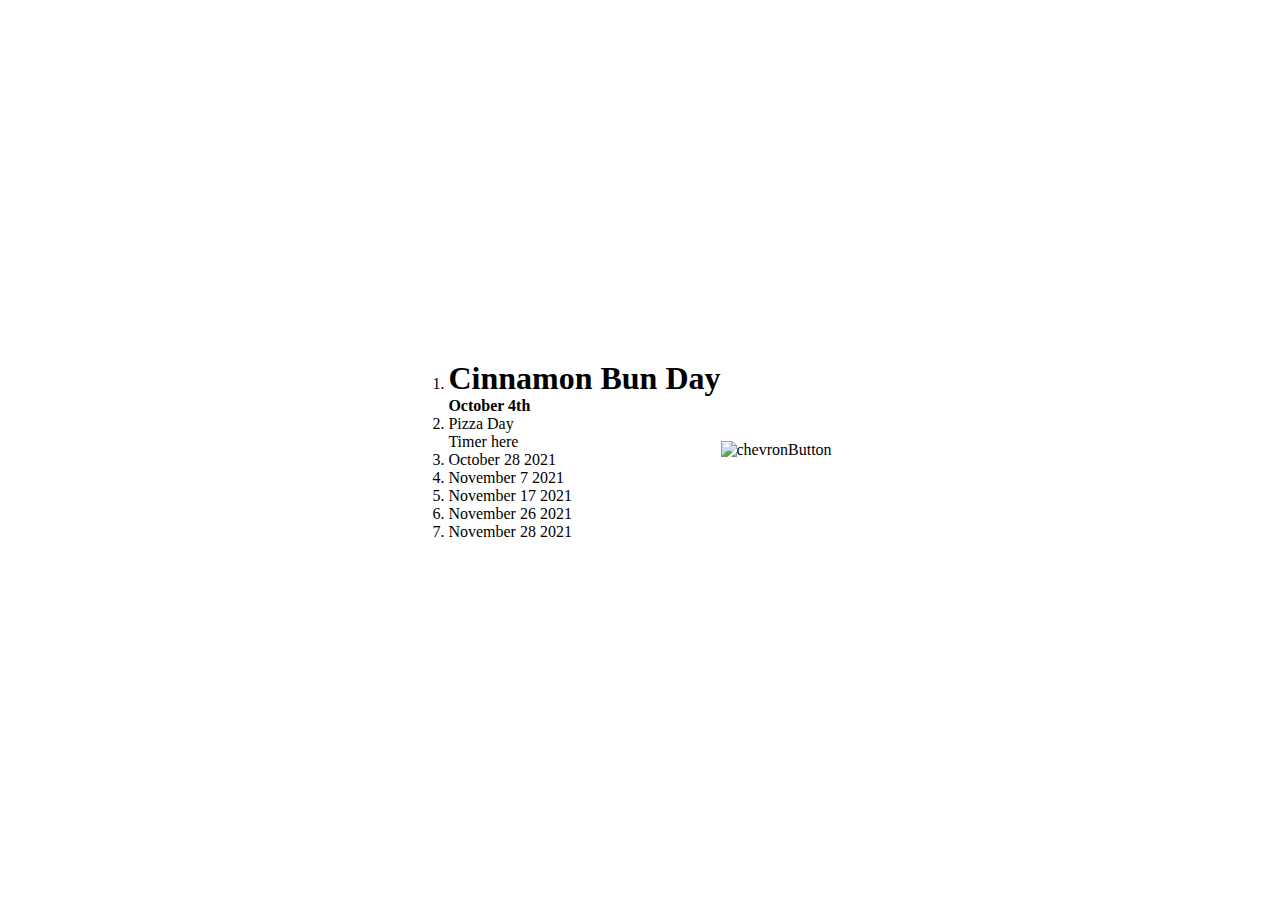
==== index.html @ 84234f28 "Cleaned some stuff." ====
<!DOCTYPE html>
<html lang="en">
  <head>
    <meta charset="UTF-8" />
    <meta http-equiv="X-UA-Compatible" content="IE=edge" />
    <meta name="viewport" content="width=device-width, initial-scale=1.0" />
    <title>Food Holiday Countdown</title>

    <link rel="preconnect" href="https://fonts.googleapis.com" />
    <link rel="preconnect" href="https://fonts.gstatic.com" crossorigin />
    <link
      href="https://fonts.googleapis.com/css2?family=Pacifico&display=swap"
      rel="stylesheet"
    />

    <link rel="preconnect" href="https://fonts.googleapis.com" />
    <link rel="preconnect" href="https://fonts.gstatic.com" crossorigin />
    <link
      href="https://fonts.googleapis.com/css2?family=Open+Sans:ital,wght@0,300;0,400;0,500;0,600;0,700;0,800;1,300;1,400;1,500;1,600;1,700;1,800&display=swap"
      rel="stylesheet"
    />

    <link rel="stylesheet" href="./styles/style.css" />

    <!-- JAVA SCRIPT -->

    <script type="text/javascript" src="./scripts/main.js"></script>

  </head>
  <body onload="getHolidays();">
    <main>
      <ol class="cards">
        <li class="main__card">
          <h1>Cinnamon Bun Day</h1>
          <h4>October 4th</h4>
          <div class="timer"></div>
        </li>
        <li>
          <p>Pizza Day</p>
          <div>Timer here</div>
        </li>
      </ol>
      <img
        class="chevron"
        src="./images/logo/chevron 1.svg"
        alt="chevronButton"
      />
    </main>
  </body>
</html>
---- styles/style.css ----
* {
  padding: 0;
  margin: 0;
}

main {
  display: -webkit-box;
  display: -ms-flexbox;
  display: flex;
  -webkit-box-pack: center;
      -ms-flex-pack: center;
          justify-content: center;
  -webkit-box-align: center;
      -ms-flex-align: center;
          align-items: center;
  height: 100vh;
  width: 100%;
}

main .container {
  background-color: #eddcd2;
  display: -ms-grid;
  display: grid;
  -ms-grid-rows: (1fr)[3];
      grid-template-rows: repeat(3, 1fr);
  grid-gap: 5em;
}

main .container .mainCard h1 {
  font-family: "Pacifico", cursive;
}

main .container .mainCard h4 {
  font-family: "Open Sans", sans-serif;
  font-weight: 400;
}

main .container .chevron {
  width: 40px;
  height: 40px;
}

main .container .cards {
  display: -ms-grid;
  display: grid;
  -ms-grid-rows: (1fr)[4];
      grid-template-rows: repeat(4, 1fr);
  grid-gap: 2em;
  grid-auto-rows: minmax(60px, auto);
}
/*# sourceMappingURL=style.css.map */
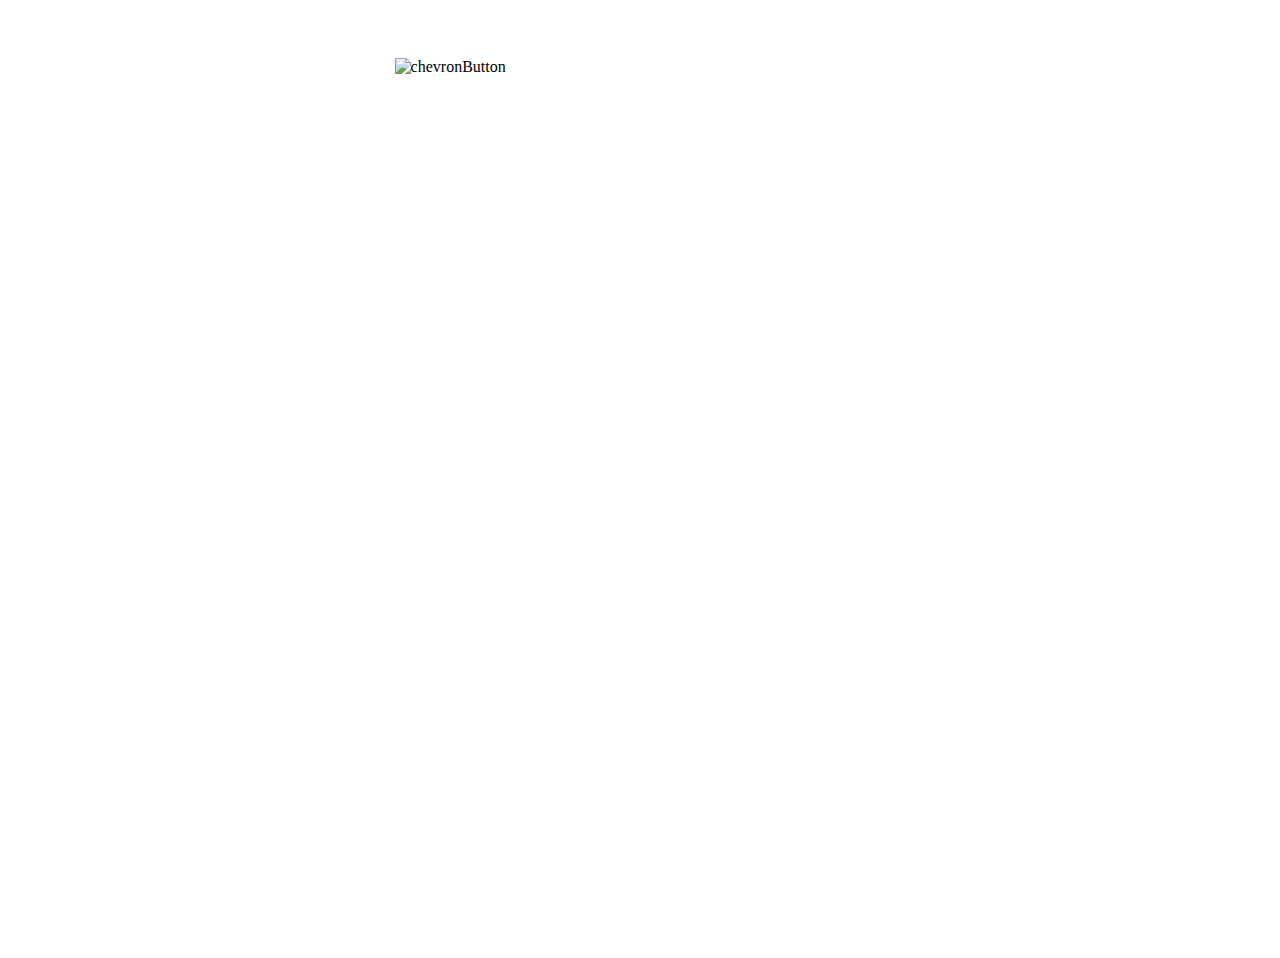
==== commit 5ff8dfda: "local storage set" ====
--- a/index.html
+++ b/index.html
@@ -27,18 +27,15 @@
     <script type="text/javascript" src="./scripts/main.js"></script>
 
   </head>
-  <body onload="getHolidays();">
+  <body onload="getHolidays(); ">
     <main>
       <ol class="cards">
-        <li class="main__card">
+        
+        <!-- <li class="main__card">
           <h1>Cinnamon Bun Day</h1>
           <h4>October 4th</h4>
-          <div class="timer"></div>
-        </li>
-        <li>
-          <p>Pizza Day</p>
-          <div>Timer here</div>
-        </li>
+          <div class="timer"></div> 
+        </li>  -->
       </ol>
       <img
         class="chevron"
--- a/styles/style.css
+++ b/styles/style.css
@@ -1,9 +1,108 @@
 * {
   padding: 0;
+}
+
+body {
+  display: -ms-grid;
+  display: grid;
+  -ms-grid-columns: 0.8fr 1fr 0.8fr;
+      grid-template-columns: 0.8fr 1fr 0.8fr;
+  -ms-grid-rows: 0.5fr 2fr 5fr 1fr;
+      grid-template-rows: 0.5fr 2fr 5fr 1fr;
+  grid-column-gap: 2px;
+  grid-row-gap: 2px;
   margin: 0;
 }
 
 main {
+  display: -webkit-box;
+  display: -ms-flexbox;
+  display: flex;
+  -webkit-box-orient: vertical;
+  -webkit-box-direction: normal;
+      -ms-flex-direction: column;
+          flex-direction: column;
+  -ms-grid-row: 2;
+  -ms-grid-row-span: 3;
+  -ms-grid-column: 2;
+  -ms-grid-column-span: 1;
+  grid-area: 2 / 2 / 5 / 3;
+  height: 100vh;
+}
+
+main p {
+  margin: 0px;
+  padding: 0;
+}
+
+main .main__card {
+  -webkit-box-orient: vertical;
+  -webkit-box-direction: normal;
+      -ms-flex-direction: column;
+          flex-direction: column;
+  margin: 0;
+  background-color: #FFF1E6;
+  border: 4px solid #fff;
+  -webkit-box-shadow: 0 0 10px rgba(0, 0, 0, 0.5);
+          box-shadow: 0 0 10px rgba(0, 0, 0, 0.5);
+}
+
+main .main__card h2 {
+  font-family: "Pacifico", cursive;
+  margin-bottom: 0.2em;
+  margin-top: 0.2em;
+  font-size: 54px;
+  color: #4f6d7a;
+}
+
+main .main__card h3 {
+  font-family: "Open Sans", sans-serif;
+  font-weight: 400;
+  margin: 0;
+}
+
+main .main__card .timer {
+  min-height: 30px;
+  width: 100%;
+}
+
+main ol {
+  display: -webkit-box;
+  display: -ms-flexbox;
+  display: flex;
+  -webkit-box-orient: vertical;
+  -webkit-box-direction: normal;
+      -ms-flex-direction: column;
+          flex-direction: column;
+  list-style-type: none;
+  margin: 0;
+}
+
+main ol li {
+  color: #4f6d7a;
+  font-family: "Open Sans", sans-serif;
+  display: -webkit-box;
+  display: -ms-flexbox;
+  display: flex;
+  -webkit-box-pack: justify;
+      -ms-flex-pack: justify;
+          justify-content: space-between;
+  -webkit-box-align: center;
+      -ms-flex-align: center;
+          align-items: center;
+  -webkit-box-orient: horizontal;
+  -webkit-box-direction: normal;
+      -ms-flex-direction: row;
+          flex-direction: row;
+  margin: 0 1.5em 0 1.5em;
+  background-color: #EDDCD2;
+  margin: 20px;
+  border-radius: 8px;
+  padding: 10px;
+}
+
+main .chevron {
+  height: 40px;
   display: -webkit-box;
   display: -ms-flexbox;
   display: flex;
@@ -13,39 +112,10 @@
   -webkit-box-align: center;
       -ms-flex-align: center;
           align-items: center;
-  height: 100vh;
-  width: 100%;
 }
 
-main .container {
-  background-color: #eddcd2;
-  display: -ms-grid;
-  display: grid;
-  -ms-grid-rows: (1fr)[3];
-      grid-template-rows: repeat(3, 1fr);
-  grid-gap: 5em;
-}
-
-main .container .mainCard h1 {
-  font-family: "Pacifico", cursive;
-}
-
-main .container .mainCard h4 {
-  font-family: "Open Sans", sans-serif;
-  font-weight: 400;
-}
-
-main .container .chevron {
-  width: 40px;
-  height: 40px;
-}
-
-main .container .cards {
-  display: -ms-grid;
-  display: grid;
-  -ms-grid-rows: (1fr)[4];
-      grid-template-rows: repeat(4, 1fr);
-  grid-gap: 2em;
-  grid-auto-rows: minmax(60px, auto);
+.favourite_selection {
+  background-color: #ffbd9b;
+  padding: 20px;
 }
 /*# sourceMappingURL=style.css.map */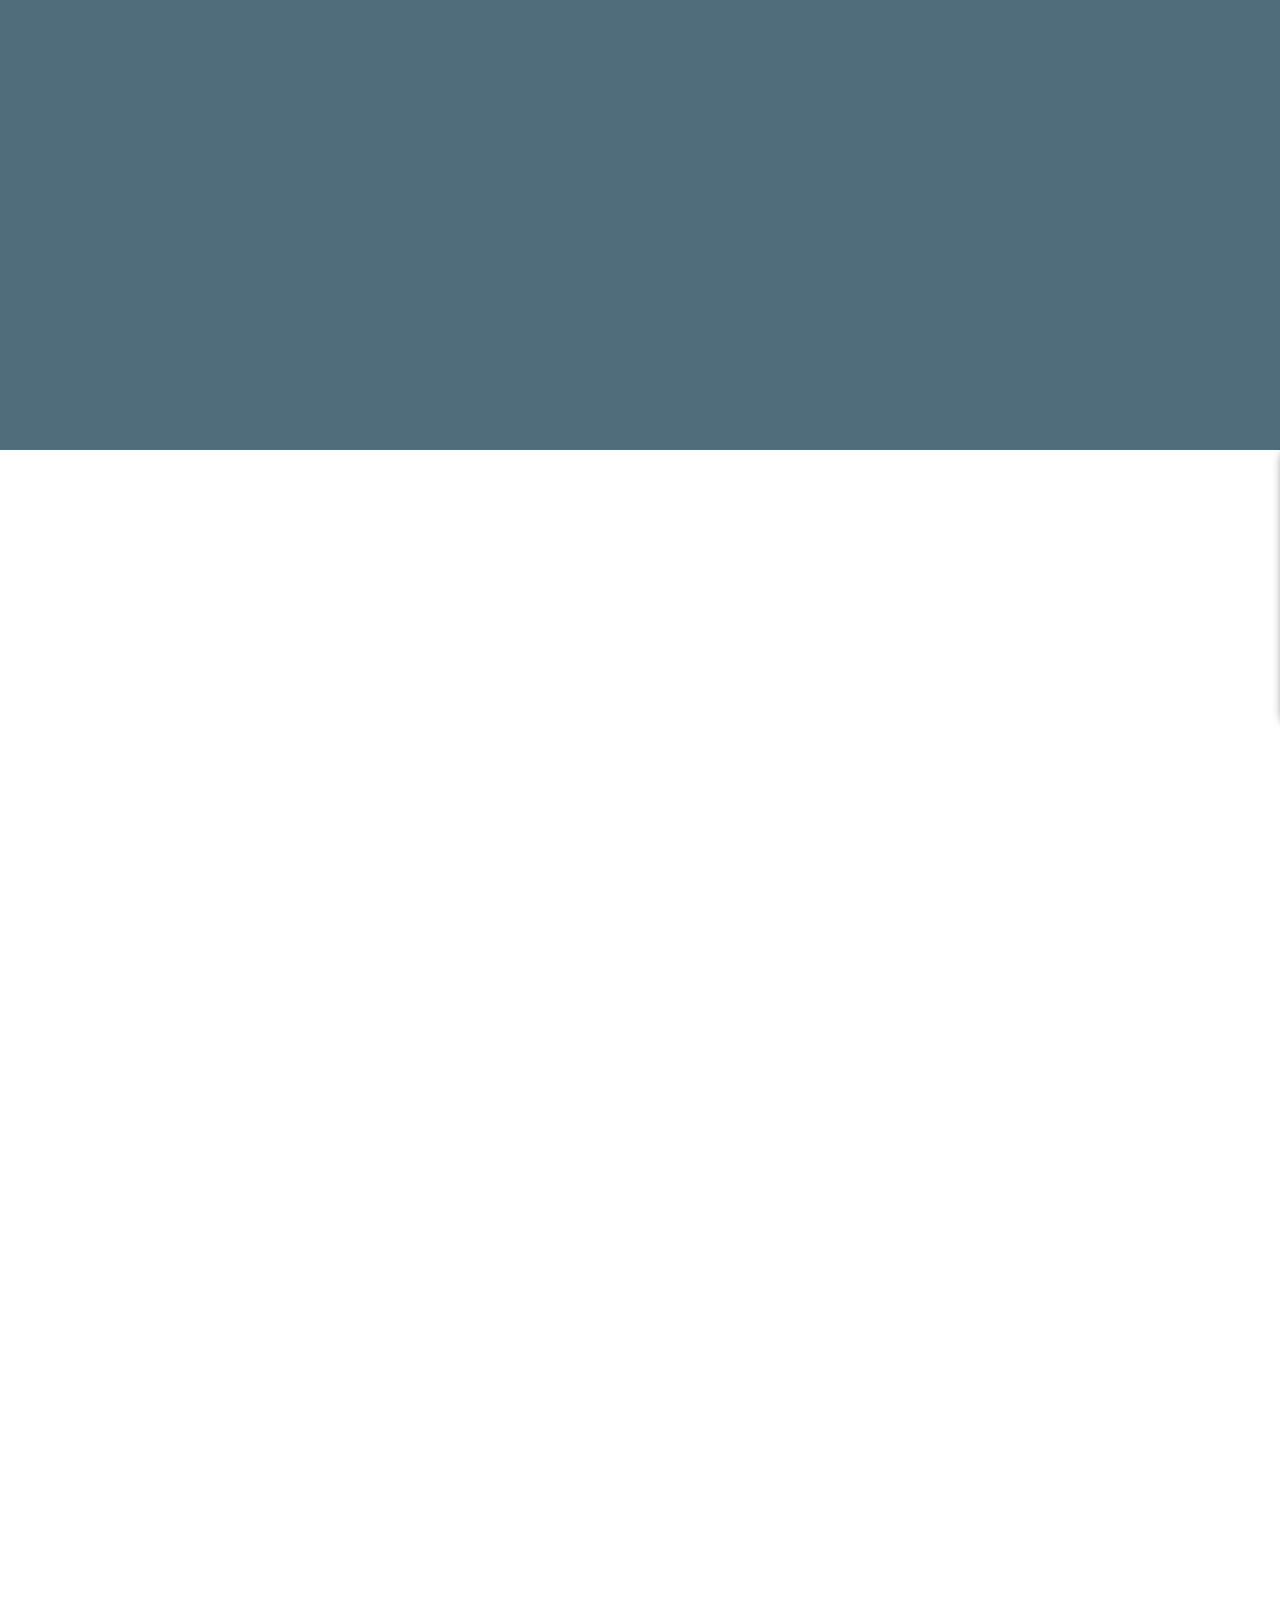
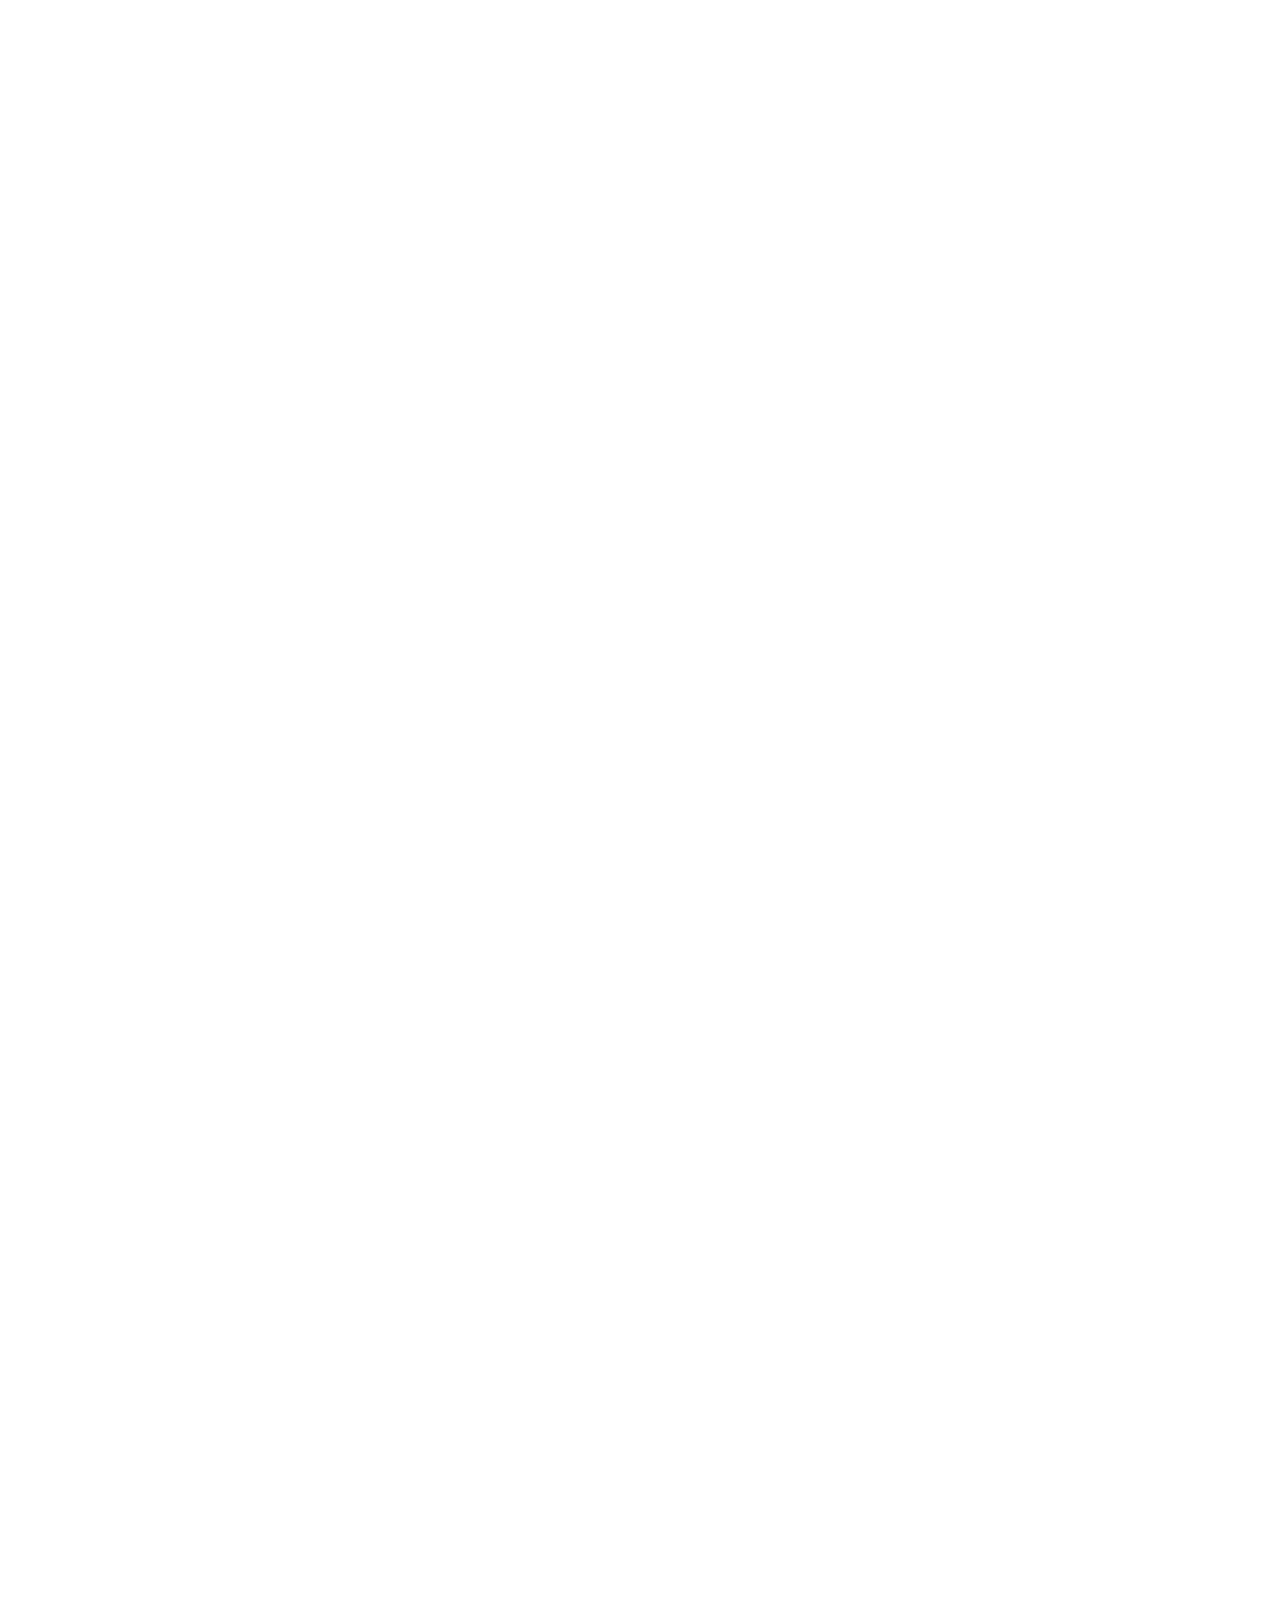
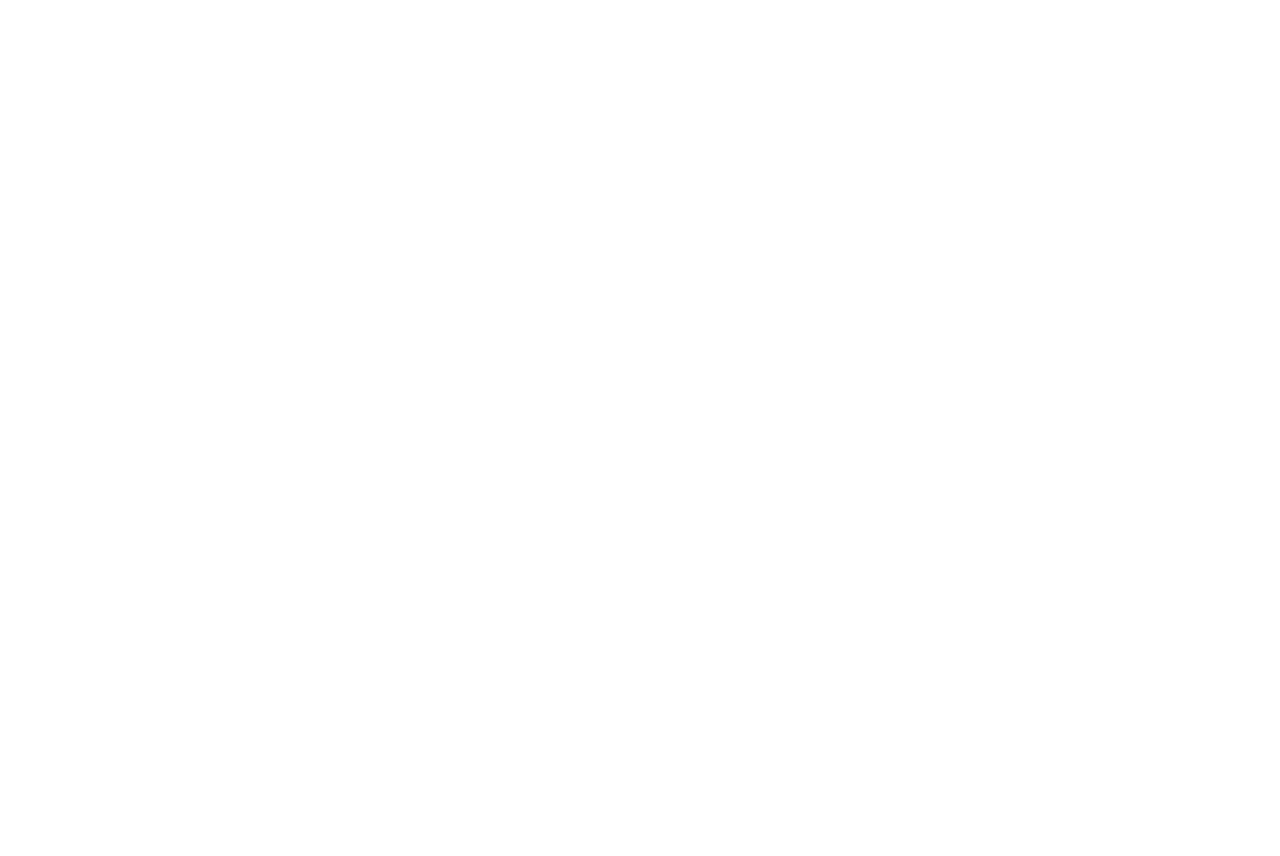
==== commit 49c3fbb6: "added star and html thingy" ====
--- a/index.html
+++ b/index.html
@@ -28,7 +28,11 @@
 
   </head>
   <body onload="getHolidays(); ">
+    <div class="header">
+        
+    </div> 
     <main>
+      
       <ol class="cards">
         
         <!-- <li class="main__card">
--- a/styles/style.css
+++ b/styles/style.css
@@ -12,6 +12,14 @@
   grid-column-gap: 2px;
   grid-row-gap: 2px;
   margin: 0;
+}
+
+.header {
+  display: -ms-grid;
+  display: grid;
+  height: 50vh;
+  width: 100vw;
+  background-color: #4f6d7a;
 }
 
 main {
@@ -45,6 +53,8 @@
   border: 4px solid #fff;
   -webkit-box-shadow: 0 0 10px rgba(0, 0, 0, 0.5);
           box-shadow: 0 0 10px rgba(0, 0, 0, 0.5);
+  margin-bottom: 20px;
+  padding-bottom: 20px;
 }
 
 main .main__card h2 {
@@ -98,7 +108,8 @@
   background-color: #EDDCD2;
   margin: 20px;
   border-radius: 8px;
-  padding: 10px;
+  padding-left: 15px;
+  padding-right: 15px;
 }
 
 main .chevron {
@@ -116,6 +127,35 @@
 
 .favourite_selection {
   background-color: #ffbd9b;
-  padding: 20px;
+  width: 95%;
+  -ms-flex-item-align: center;
+      -ms-grid-row-align: center;
+      align-self: center;
+  color: white;
+}
+
+button {
+  width: 2.5em;
+  height: 2.5em;
+  background-image: url(../images/empty-star-white.png);
+  background-size: cover;
+  background-position: center;
+  border: none;
+  background-color: transparent;
+  margin-left: 2em;
+}
+
+button:hover {
+  background-image: url(../images/filled-star-yellow.png);
+  background-size: cover;
+}
+
+div {
+  display: -webkit-box;
+  display: -ms-flexbox;
+  display: flex;
+  -webkit-box-align: center;
+      -ms-flex-align: center;
+          align-items: center;
 }
 /*# sourceMappingURL=style.css.map */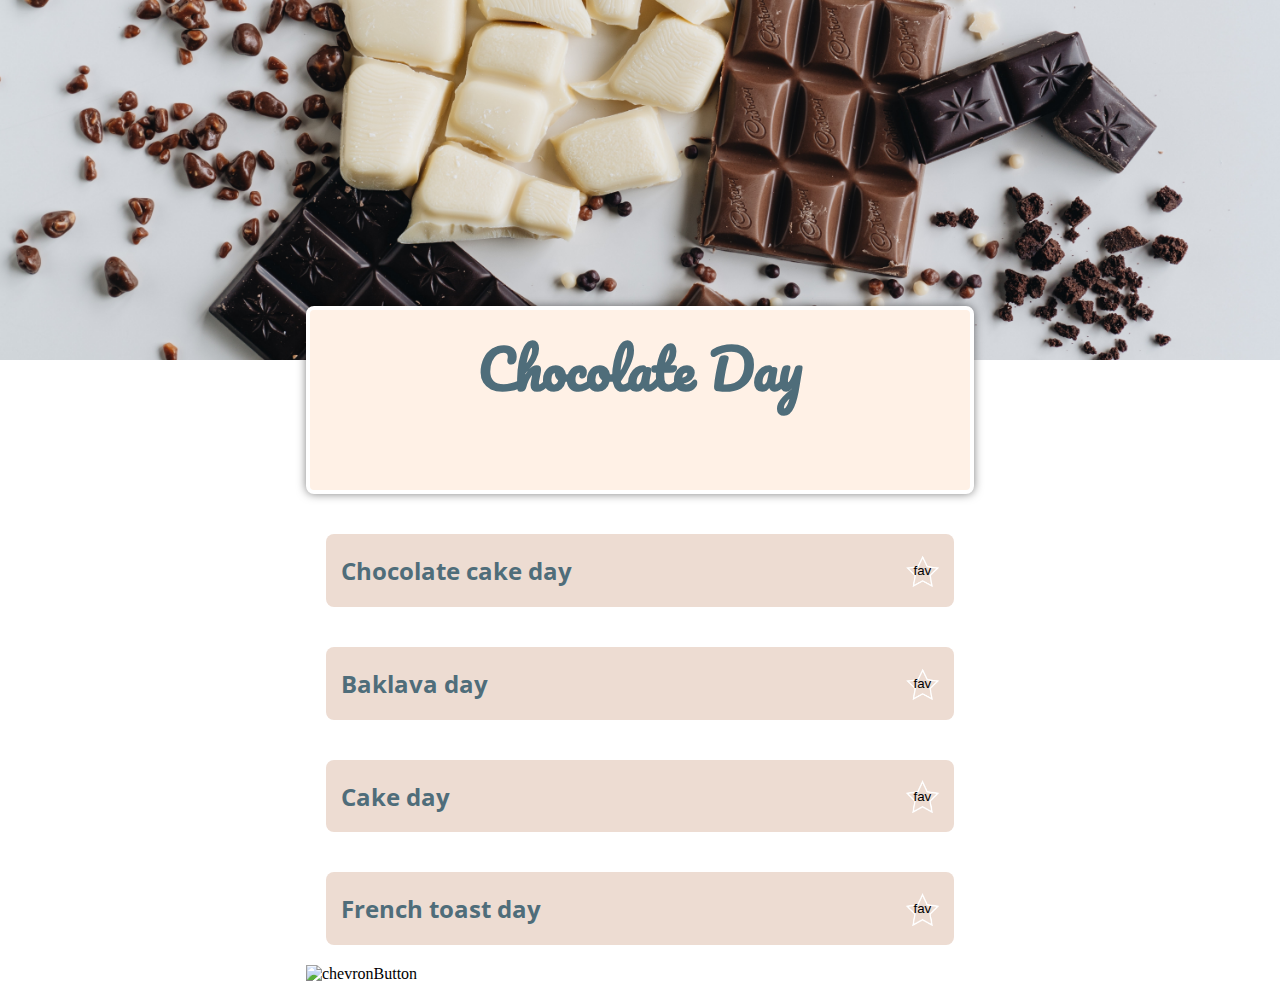
==== commit 3435fc48: "Header Image" ====
--- a/index.html
+++ b/index.html
@@ -28,18 +28,13 @@
 
   </head>
   <body onload="getHolidays(); ">
-    <div class="header">
+    <header>
         
-    </div> 
+    </header> 
     <main>
       
-      <ol class="cards">
+      <ol>
         
-        <!-- <li class="main__card">
-          <h1>Cinnamon Bun Day</h1>
-          <h4>October 4th</h4>
-          <div class="timer"></div> 
-        </li>  -->
       </ol>
       <img
         class="chevron"
--- a/styles/style.css
+++ b/styles/style.css
@@ -5,21 +5,22 @@
 body {
   display: -ms-grid;
   display: grid;
-  -ms-grid-columns: 0.8fr 1fr 0.8fr;
-      grid-template-columns: 0.8fr 1fr 0.8fr;
-  -ms-grid-rows: 0.5fr 2fr 5fr 1fr;
-      grid-template-rows: 0.5fr 2fr 5fr 1fr;
-  grid-column-gap: 2px;
-  grid-row-gap: 2px;
+  -ms-grid-rows: 34vh auto;
+      grid-template-rows: 34vh auto;
   margin: 0;
 }
 
-.header {
-  display: -ms-grid;
-  display: grid;
-  height: 50vh;
-  width: 100vw;
-  background-color: #4f6d7a;
+header {
+  -ms-grid-column: 1;
+  -ms-grid-column-span: 3;
+  grid-column: 1 / 4;
+  -ms-grid-row: 1;
+  -ms-grid-row-span: 1;
+  grid-row: 1 / 2;
+  height: 40vh;
+  background-position: center;
+  background-repeat: no-repeat;
+  background-size: 100vw;
 }
 
 main {
@@ -30,12 +31,12 @@
   -webkit-box-direction: normal;
       -ms-flex-direction: column;
           flex-direction: column;
-  -ms-grid-row: 2;
-  -ms-grid-row-span: 3;
   -ms-grid-column: 2;
   -ms-grid-column-span: 1;
-  grid-area: 2 / 2 / 5 / 3;
-  height: 100vh;
+  grid-column: 2 / 3;
+  -ms-grid-row: 2;
+  -ms-grid-row-span: 1;
+  grid-row: 2 / 3;
 }
 
 main p {
@@ -44,17 +45,19 @@
 }
 
 main .main__card {
+  height: 10vh;
   -webkit-box-orient: vertical;
   -webkit-box-direction: normal;
       -ms-flex-direction: column;
           flex-direction: column;
   margin: 0;
-  background-color: #FFF1E6;
+  background-color: #fff1e6;
   border: 4px solid #fff;
   -webkit-box-shadow: 0 0 10px rgba(0, 0, 0, 0.5);
           box-shadow: 0 0 10px rgba(0, 0, 0, 0.5);
   margin-bottom: 20px;
   padding-bottom: 20px;
+  height: 10em;
 }
 
 main .main__card h2 {
@@ -105,7 +108,7 @@
       -ms-flex-direction: row;
           flex-direction: row;
   margin: 0 1.5em 0 1.5em;
-  background-color: #EDDCD2;
+  background-color: #eddcd2;
   margin: 20px;
   border-radius: 8px;
   padding-left: 15px;
@@ -150,6 +153,11 @@
   background-size: cover;
 }
 
+button:focus {
+  background-image: url(../images/filled-star-yellow.png);
+  background-size: cover;
+}
+
 div {
   display: -webkit-box;
   display: -ms-flexbox;
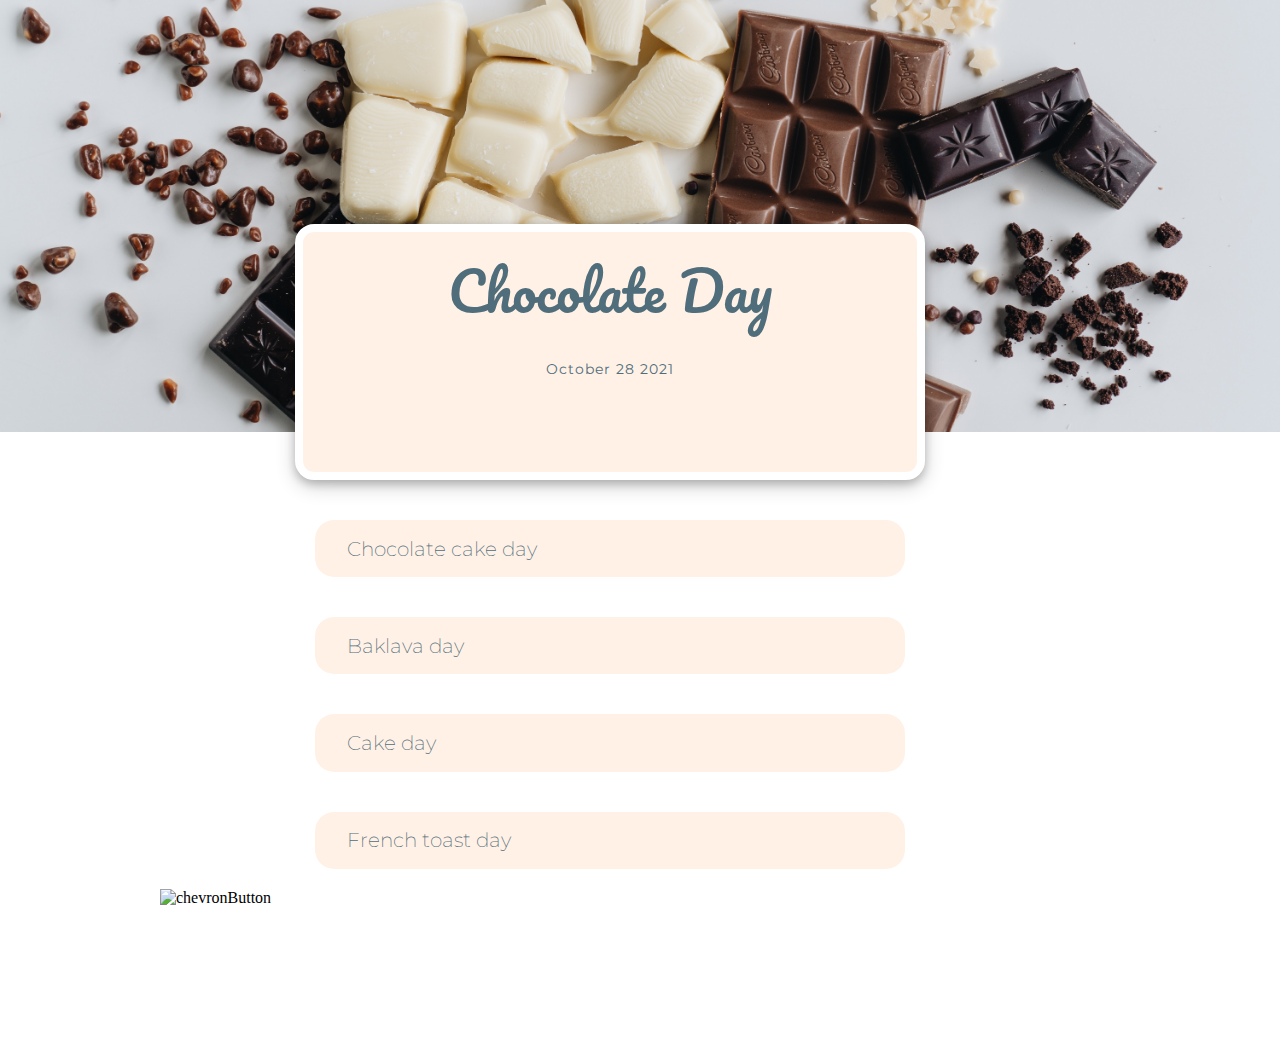
==== commit 0bd54250: "tried expand" ====
--- a/index.html
+++ b/index.html
@@ -20,6 +20,10 @@
       rel="stylesheet"
     />
 
+    <link rel="preconnect" href="https://fonts.googleapis.com">
+<link rel="preconnect" href="https://fonts.gstatic.com" crossorigin>
+<link href="https://fonts.googleapis.com/css2?family=Montserrat:wght@400;600&display=swap" rel="stylesheet">
+
     <link rel="stylesheet" href="./styles/style.css" />
 
     <!-- JAVA SCRIPT -->
@@ -36,7 +40,7 @@
       <ol>
         
       </ol>
-      <img
+      <img onclick = "expandHolidaysList()"
         class="chevron"
         src="./images/logo/chevron 1.svg"
         alt="chevronButton"
--- a/styles/style.css
+++ b/styles/style.css
@@ -1,12 +1,16 @@
 * {
   padding: 0;
+  -webkit-box-sizing: border-box;
+          box-sizing: border-box;
 }
 
 body {
   display: -ms-grid;
   display: grid;
-  -ms-grid-rows: 34vh auto;
-      grid-template-rows: 34vh auto;
+  -ms-grid-columns: 1fr minmax(30rem, 60rem) 1fr;
+      grid-template-columns: 1fr minmax(30rem, 60rem) 1fr;
+  -ms-grid-rows: 48vh auto;
+      grid-template-rows: 48vh auto;
   margin: 0;
 }
 
@@ -17,10 +21,10 @@
   -ms-grid-row: 1;
   -ms-grid-row-span: 1;
   grid-row: 1 / 2;
-  height: 40vh;
+  height: 48vh;
   background-position: center;
   background-repeat: no-repeat;
-  background-size: 100vw;
+  background-size: cover;
 }
 
 main {
@@ -37,27 +41,33 @@
   -ms-grid-row: 2;
   -ms-grid-row-span: 1;
   grid-row: 2 / 3;
+  max-width: 900px;
+  -webkit-transform: translateY(-8rem);
+          transform: translateY(-8rem);
 }
 
 main p {
-  margin: 0px;
   padding: 0;
+  font-family: "Montserrat", sans-serif;
+  font-size: 14px;
+  margin-top: -40px;
+  margin-bottom: 10px;
+  letter-spacing: 1px;
 }
 
 main .main__card {
-  height: 10vh;
+  height: 16rem;
   -webkit-box-orient: vertical;
   -webkit-box-direction: normal;
       -ms-flex-direction: column;
           flex-direction: column;
   margin: 0;
   background-color: #fff1e6;
-  border: 4px solid #fff;
-  -webkit-box-shadow: 0 0 10px rgba(0, 0, 0, 0.5);
-          box-shadow: 0 0 10px rgba(0, 0, 0, 0.5);
+  border: 0.5rem solid #fff;
+  -webkit-box-shadow: 0 4px 8px 0 rgba(0, 0, 0, 0.2), 0 6px 20px 0 rgba(0, 0, 0, 0.19);
+          box-shadow: 0 4px 8px 0 rgba(0, 0, 0, 0.2), 0 6px 20px 0 rgba(0, 0, 0, 0.19);
   margin-bottom: 20px;
-  padding-bottom: 20px;
-  height: 10em;
+  padding: 0 2rem 2rem;
 }
 
 main .main__card h2 {
@@ -70,7 +80,8 @@
 
 main .main__card h3 {
   font-family: "Open Sans", sans-serif;
-  font-weight: 400;
+  font-size: 46px;
+  font-weight: 100;
   margin: 0;
 }
 
@@ -88,7 +99,9 @@
       -ms-flex-direction: column;
           flex-direction: column;
   list-style-type: none;
-  margin: 0;
+  margin: auto;
+  width: 70%;
+  margin-top: -5em;
 }
 
 main ol li {
@@ -108,11 +121,20 @@
       -ms-flex-direction: row;
           flex-direction: row;
   margin: 0 1.5em 0 1.5em;
-  background-color: #eddcd2;
+  background-color: #fff1e6;
   margin: 20px;
-  border-radius: 8px;
-  padding-left: 15px;
-  padding-right: 15px;
+  border-radius: 1.2rem;
+  padding: 0 2rem 0;
+}
+
+main ol li h2 {
+  font-family: "Montserrat", sans-serif;
+  font-weight: 200;
+  font-size: 20px;
+}
+
+main ol li h3 {
+  font-family: "Montserrat", sans-serif;
 }
 
 main .chevron {
@@ -126,21 +148,27 @@
   -webkit-box-align: center;
       -ms-flex-align: center;
           align-items: center;
+  cursor: pointer;
 }
 
 .favourite_selection {
   background-color: #ffbd9b;
-  width: 95%;
+  width: 100%;
   -ms-flex-item-align: center;
       -ms-grid-row-align: center;
       align-self: center;
   color: white;
 }
 
+.favourite_selection button {
+  background-image: url(../images/filled-star-yellow.png);
+  background-size: cover;
+}
+
 button {
   width: 2.5em;
   height: 2.5em;
-  background-image: url(../images/empty-star-white.png);
+  background-image: url(../images/orange-empty-star.png);
   background-size: cover;
   background-position: center;
   border: none;
@@ -151,11 +179,8 @@
 button:hover {
   background-image: url(../images/filled-star-yellow.png);
   background-size: cover;
-}
-
-button:focus {
-  background-image: url(../images/filled-star-yellow.png);
-  background-size: cover;
+  -webkit-transition-duration: 0.4s;
+          transition-duration: 0.4s;
 }
 
 div {
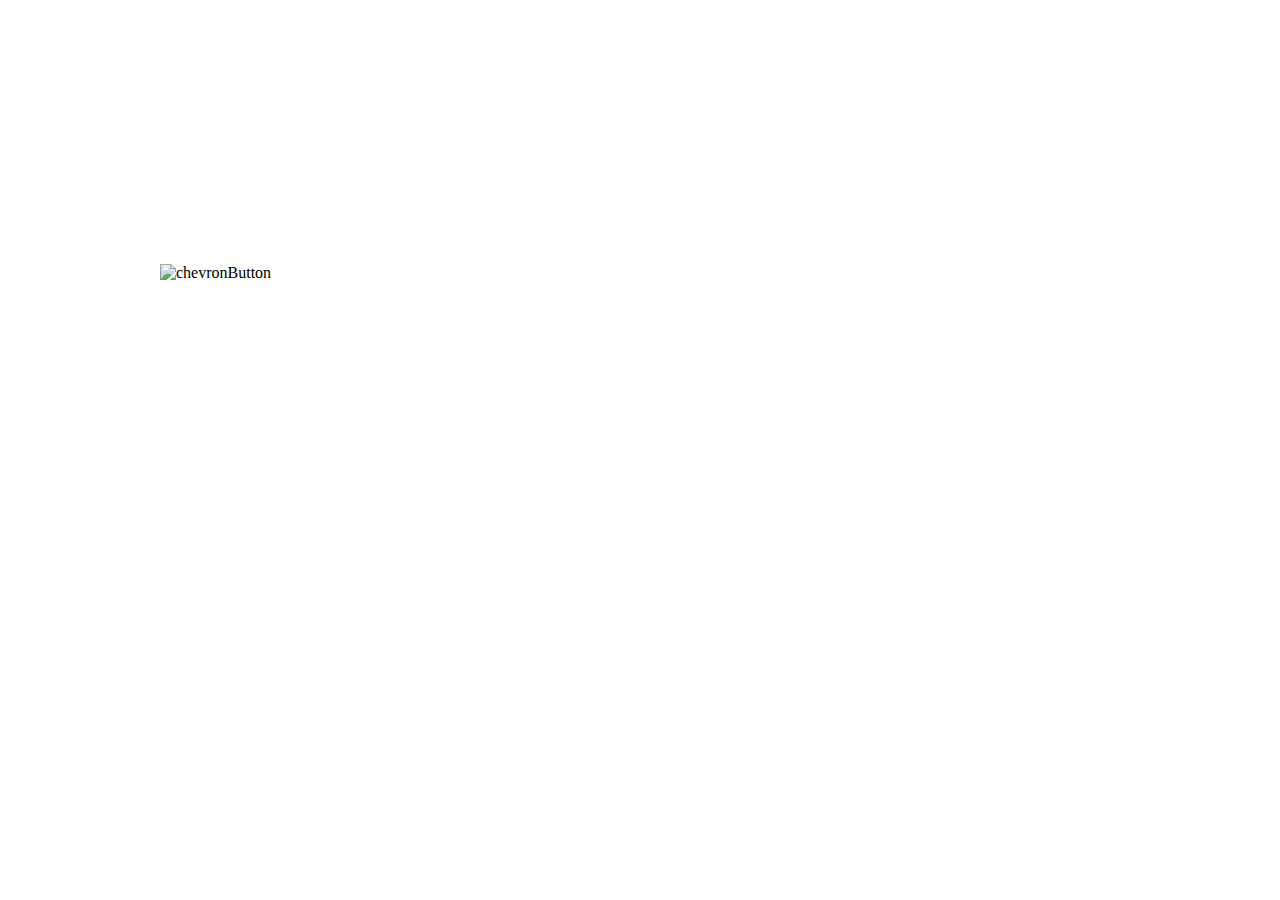
==== commit 0b697e58: "changed the script place" ====
--- a/index.html
+++ b/index.html
@@ -21,15 +21,9 @@
     />
 
     <link rel="preconnect" href="https://fonts.googleapis.com">
-<link rel="preconnect" href="https://fonts.gstatic.com" crossorigin>
-<link href="https://fonts.googleapis.com/css2?family=Montserrat:wght@400;600&display=swap" rel="stylesheet">
-
+    <link rel="preconnect" href="https://fonts.gstatic.com" crossorigin>
+    <link href="https://fonts.googleapis.com/css2?family=Montserrat:wght@400;600&display=swap" rel="stylesheet">
     <link rel="stylesheet" href="./styles/style.css" />
-
-    <!-- JAVA SCRIPT -->
-
-    <script type="text/javascript" src="./scripts/main.js"></script>
-
   </head>
   <body onload="getHolidays(); ">
     <header>
@@ -40,11 +34,12 @@
       <ol>
         
       </ol>
-      <img onclick = "expandHolidaysList()"
+      <img
         class="chevron"
         src="./images/logo/chevron 1.svg"
         alt="chevronButton"
       />
     </main>
+    <script type="text/javascript" src="./scripts/main.js"></script>
   </body>
 </html>
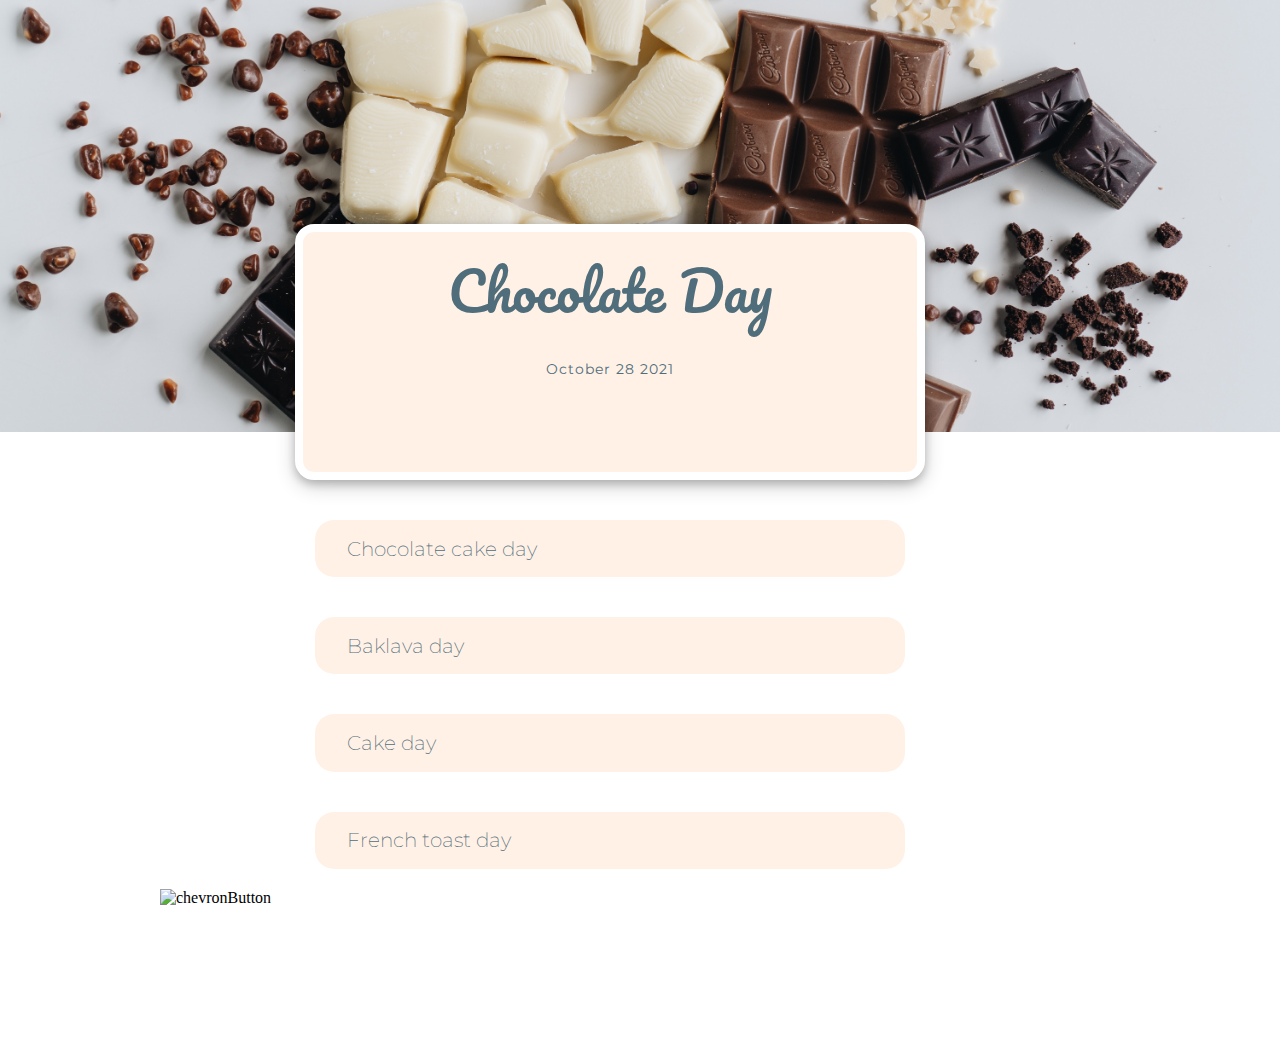
==== commit b27cdb9f: "fixed an url" ====
--- a/index.html
+++ b/index.html
@@ -25,12 +25,11 @@
     <link href="https://fonts.googleapis.com/css2?family=Montserrat:wght@400;600&display=swap" rel="stylesheet">
     <link rel="stylesheet" href="./styles/style.css" />
   </head>
-  <body onload="getHolidays(); ">
+  <body onload="getHolidays()">
     <header>
         
     </header> 
     <main>
-      
       <ol>
         
       </ol>
@@ -38,6 +37,7 @@
         class="chevron"
         src="./images/logo/chevron 1.svg"
         alt="chevronButton"
+        onClick="expandHolidaysList()"
       />
     </main>
     <script type="text/javascript" src="./scripts/main.js"></script>
